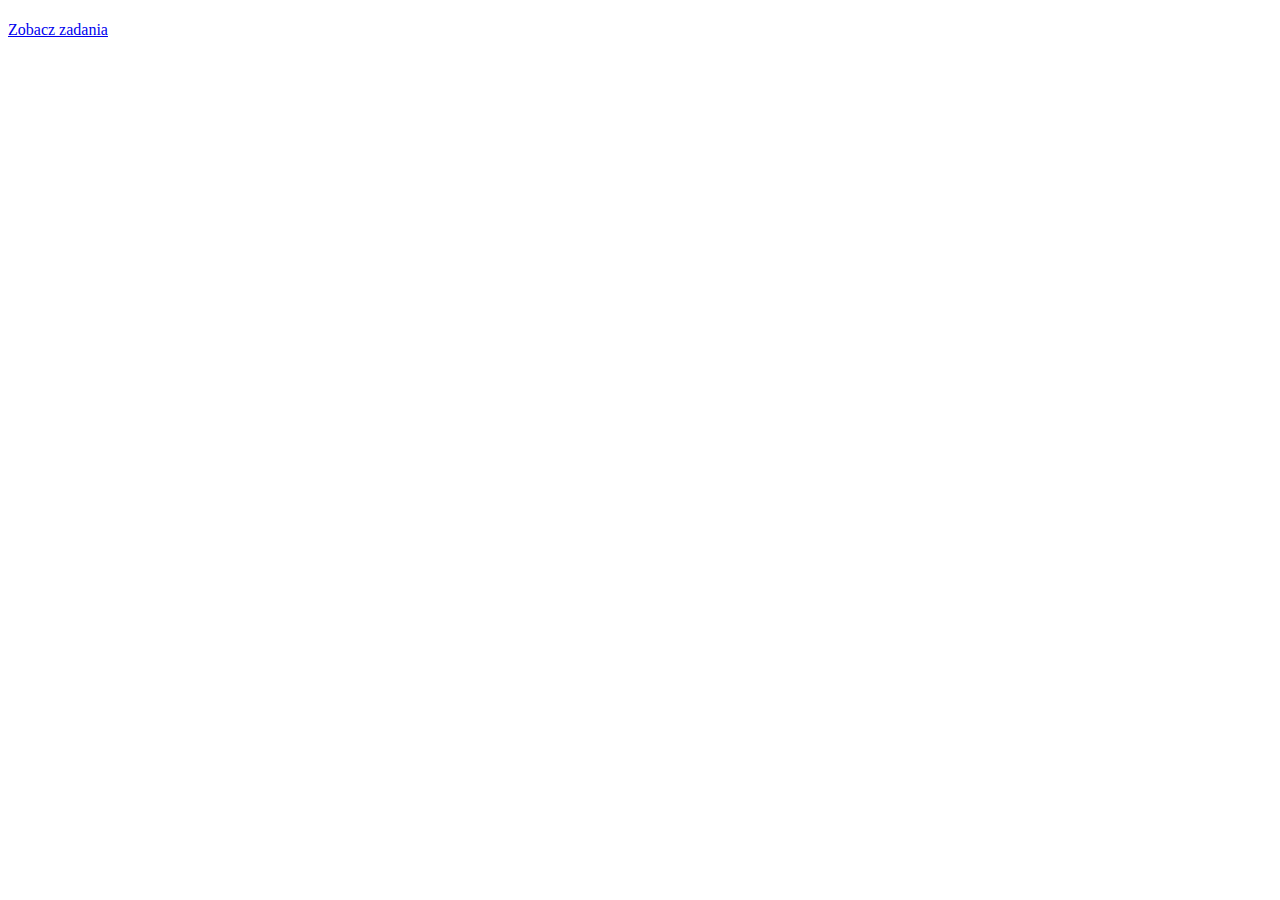
==== CodersLab_HTML_CSS/01_Wstep_do_kursu/index.html @ 28c4db41 "downloaded tasks" ====
<!DOCTYPE html>
<html lang="pl">
  <head>
    <meta charset="UTF-8" />
    <title>Zadanie próbne</title>
    <!-- DODAJ LITERKĘ "s" na końcu "css/style.cs" -->
    <link rel="stylesheet" href="css/style.cs" />
  </head>
  <body>
    <section class="jumbotron">
      <h1>
        <!-- WPISZ TUTAJ: Zaczynamy kurs HTML i CSS -->
      </h1>
      <a href="#">Zobacz zadania</a>
    </section>
  </body>
</html>
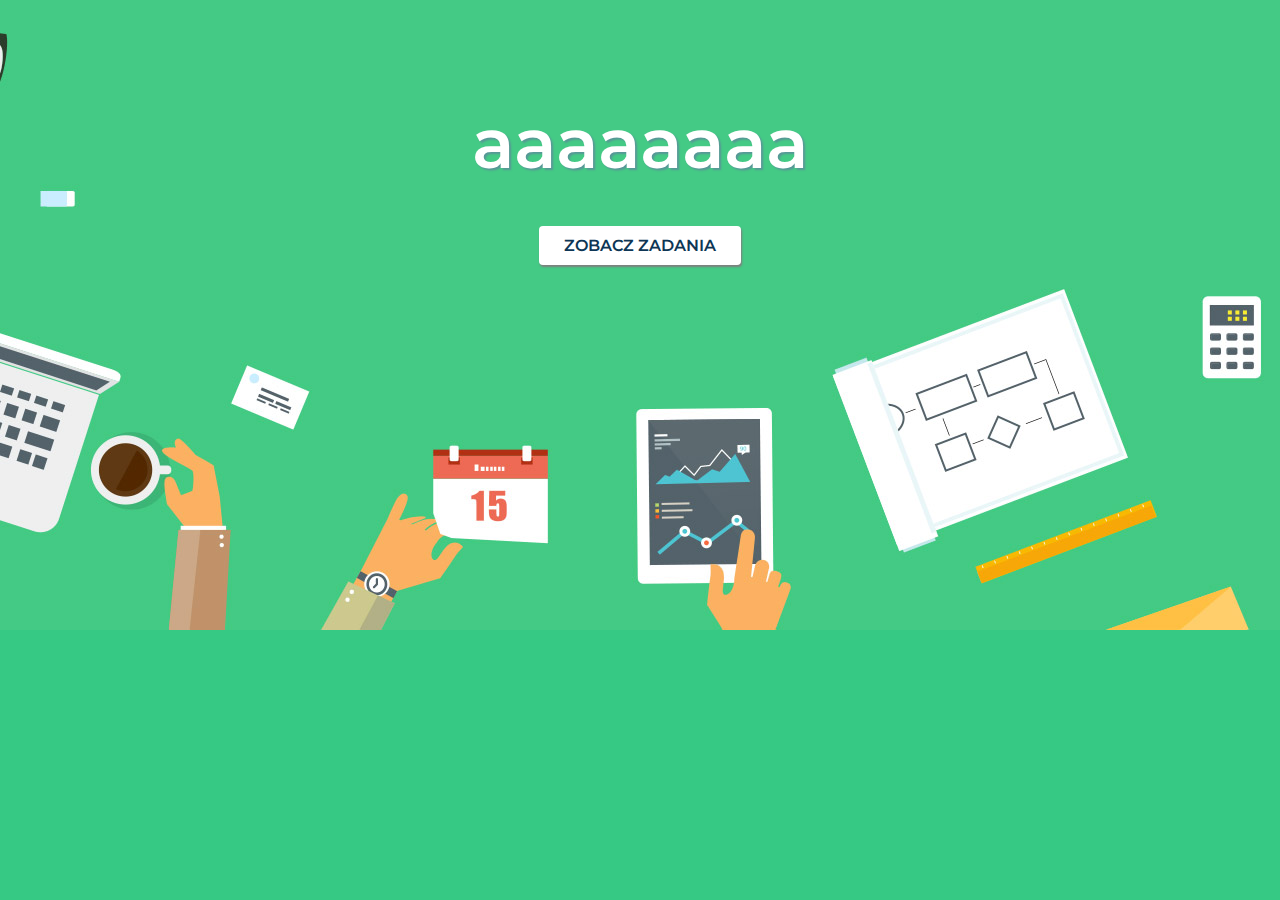
==== commit f9406523: "css text" ====
--- a/CodersLab_HTML_CSS/01_Wstep_do_kursu/index.html
+++ b/CodersLab_HTML_CSS/01_Wstep_do_kursu/index.html
@@ -4,12 +4,13 @@
     <meta charset="UTF-8" />
     <title>Zadanie próbne</title>
     <!-- DODAJ LITERKĘ "s" na końcu "css/style.cs" -->
-    <link rel="stylesheet" href="css/style.cs" />
+    <link rel="stylesheet" href="css/style.css" />
   </head>
   <body>
     <section class="jumbotron">
       <h1>
         <!-- WPISZ TUTAJ: Zaczynamy kurs HTML i CSS -->
+         aaaaaaaa
       </h1>
       <a href="#">Zobacz zadania</a>
     </section>
--- a/CodersLab_HTML_CSS/01_Wstep_do_kursu/css/style.css
+++ b/CodersLab_HTML_CSS/01_Wstep_do_kursu/css/style.css
@@ -0,0 +1,43 @@
+@import url("https://fonts.googleapis.com/css2?family=Montserrat:wght@400;700&display=swap");
+
+body {
+  background-color: hsl(152, 58%, 50%);
+  margin: 0;
+}
+
+.jumbotron {
+  background: url(../images/background.jpeg) center/cover no-repeat;
+  height: 630px;
+  display: flex;
+  flex-direction: column;
+  align-items: center;
+  font-family: "Montserrat", sans-serif;
+  text-align: center;
+}
+
+.jumbotron h1 {
+  color: white;
+  text-shadow: 2px 2px 2px #589797;
+  font-weight: 600;
+  font-size: 70px;
+  margin-top: 100px;
+  margin-bottom: 40px;
+}
+
+.jumbotron a {
+  background-color: #fff;
+  border-radius: 4px;
+  padding: 10px 25px;
+  color: #0e3655;
+  font-weight: 600;
+  text-transform: uppercase;
+  font-size: 16px;
+  text-decoration: none;
+  box-shadow: 1px 2px 2px #7f7f7f;
+  transition: 0.3s;
+}
+
+.jumbotron a:hover {
+  background-color: rgb(239, 109, 83);
+  color: white;
+}
